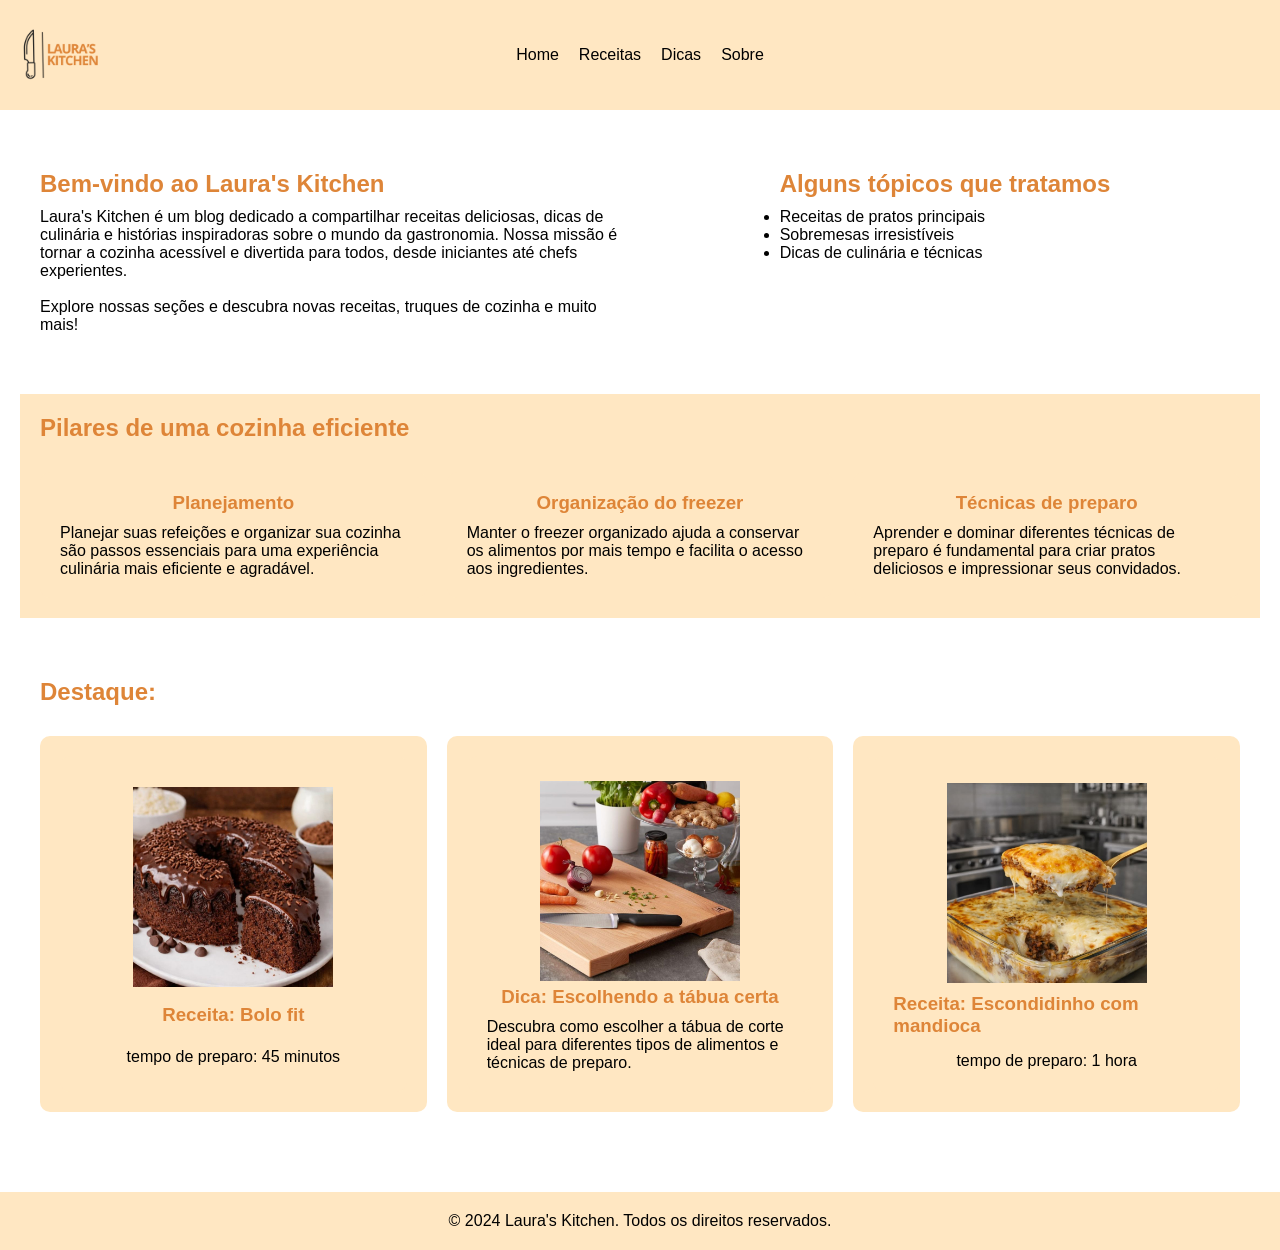
==== index.html @ 01894155 "Add initial HTML structure for Laura's Kitchen website - Created 'index.html' with homepage content " ====
<!DOCTYPE html>
<html lang="pt-BR">
<head>
    <meta charset="UTF-8">
    <meta name="viewport" content="width=device-width, initial-scale=1.0">
    <title>Laura's Kitchen</title>
    <link rel="stylesheet" href="assets/css/style.css">
</head>
<body>
    <header>
        <div class="logo">
            <img src="assets/img/logo.png" alt="Logo do blog">
        </div>
        <nav>
            <ul>
                <li><a href="index.html">Home</a></li>
                <li><a href="receitas.html">Receitas</a></li>
                <li><a href="dicas.html">Dicas</a></li>
                <li><a href="sobre.html">Sobre</a></li>
            </ul>
        </nav>
    </header>

    <main>
        <!-- section 1 com 2 divs -->
        <section class="apresentacao">
            <div class="quem-somos">
                <h2>Bem-vindo ao Laura's Kitchen</h2>
                <p>Laura's Kitchen é um blog dedicado a compartilhar receitas deliciosas, dicas de culinária e histórias inspiradoras sobre o mundo da gastronomia. Nossa missão é tornar a cozinha acessível e divertida para todos, desde iniciantes até chefs experientes.</p> </br>
                <p>Explore nossas seções e descubra novas receitas, truques de cozinha e muito mais!</p>
            </div>
            <div class="lista-topicos-vistos"> 
                <h2>Alguns tópicos que tratamos</h2>
                <ul>
                    <li>Receitas de pratos principais</li>
                    <li>Sobremesas irresistíveis</li>
                    <li>Dicas de culinária e técnicas</li>
                </ul>
            </div>
        </section>

        <!-- section 2 com 3 divs -->
        <section class="pilares">
            <h2>Pilares de uma cozinha eficiente</h2>
                <div class="card">
                    <h3>Planejamento</h3>
                    <p>Planejar suas refeições e organizar sua cozinha são passos essenciais para uma experiência culinária mais eficiente e agradável.</p>
                </div>
                <div class="card">
                    <h3>Organização do freezer</h3>
                    <p>Manter o freezer organizado ajuda a conservar os alimentos por mais tempo e facilita o acesso aos ingredientes.</p>
                </div>
                <div class="card">
                    <h3>Técnicas de preparo</h3>
                    <p>Aprender e dominar diferentes técnicas de preparo é fundamental para criar pratos deliciosos e impressionar seus convidados.</p>
                </div>
        </section> 
        
        <!-- section 3 com 3 divs -->
        <section class="destaque">
            <h2>Destaque: </h2>
            <a href="receitas.html#bolo-fit" id="card">
                <div class="card">
                    <img src="assets/img/bolo_fit.jpg" alt="Imagem de um bolo fit">
                    <h3>Receita: Bolo fit</h3>
                    <p>tempo de preparo: 45 minutos</p>
                </div>
            </a>
            <a href="dicas.html#taboa-de-corte" id="card">
                <div class="card">
                    <img src="assets/img/taboa_de_corte.jpg" alt="Imagem de uma dica de culinária">
                    <h3>Dica: Escolhendo a tábua certa</h3>
                    <p>Descubra como escolher a tábua de corte ideal para diferentes tipos de alimentos e técnicas de preparo.</p>
                </div>
            </a>
            <a href="receitas.html#escondidinho" id="card">
                <div class="card">
                    <img src="assets/img/escondidinho_mandioca.jpg" alt="Imagem de um escondidinho com mandioca">
                    <h3>Receita: Escondidinho com mandioca</h3>
                    <p>tempo de preparo: 1 hora</p>
                </div>
            </a>
        </section>
    </main>

    <footer>
        <p>&copy; 2024 Laura's Kitchen. Todos os direitos reservados.</p>
    </footer>

</body>
</html>
---- assets/css/style.css ----
:root{
    --destaque: #de8538;
    --fundo_laranja: #ffe7c2;
    --texto: #000000;

}

* {
  margin: 0;
  padding: 0;
  box-sizing: border-box;
}

body {
  font-family: Arial, sans-serif;
  justify-content: center; 
  align-items: center; 
  color: var(--texto);
}

img {
    max-width: 100%;
    object-fit: cover; /* Mantém a proporção da imagem */
    aspect-ratio: 1; /* proporção (quadrada)*/
    display: block;
    margin: 5px;
}

header {
    background-color: var(--fundo_laranja);
    display: grid;
    grid-template-columns: 1fr auto 1fr; 
    align-items: center;
    margin-bottom: 20px;
}

.logo {
    justify-self: start;
}

.logo img {
    width: 100px;
}

nav {
    justify-self: center;
}

nav ul {
    display: flex;
    list-style: none;
    gap: 20px;
}

nav a {
    text-decoration: none;
    color: var(--texto);
}

a:hover {
    color: var(--destaque);
}

main {
    padding: 20px;
}

h1, h2, h3 {
    color: var(--destaque);
    margin-bottom: 10px;
}

section {
    margin-bottom: 40px;
    padding: 20px;
    justify-items: center;
}

section img{
    width: 200px;
}

.apresentacao, .pilares, .destaque, .dicas, .receita, .sobre {
    display: grid;
    gap: 20px;
}

.apresentacao, .sobre, .dicas {
    grid-template-columns: repeat(2, minmax(0, 1fr));
    align-items: start;
}

.pilares h2, .destaque h2, .receita h2 , .receita-card h2, .dicas h2{
    grid-column: 1 / -1;
    justify-self: start;
}


.pilares, .destaque, .receita {
    display: grid;
    grid-template-columns: repeat(3, 1fr);
    gap: 20px;
    align-items: start;

}


.pilares, #escondidinho, #congelar-marmitas, #contato-redes {
    background-color: var(--fundo_laranja);
    
}

#contato-redes {
    justify-items: start;
}

footer {
    text-align: center;
    padding: 20px;
    background-color: var(--fundo_laranja);
}


#card, .card {
    background-color: var(--fundo_laranja);
    padding: 20px;
    border-radius: 10px;
    width: 100%;
    height: 100%;
    align-items: center;
    justify-items: center;
    text-decoration: none;
    color: var(--texto);
    display: grid;
}


@media(max-width: 600px){

    .pilares, .destaque, .receita, .apresentacao, .sobre, .dicas {
        grid-template-columns: 1fr;
    }

    .apresentacao, .receita{
        justify-items: start;
    }

    .logo img {
        width: 70px;
    }

}


@media(max-width: 400px){

    .logo img {
        width: 50px;
    }

    nav ul {
        padding: 10px;
        flex-direction: column;
        gap: 10px;
    }

}
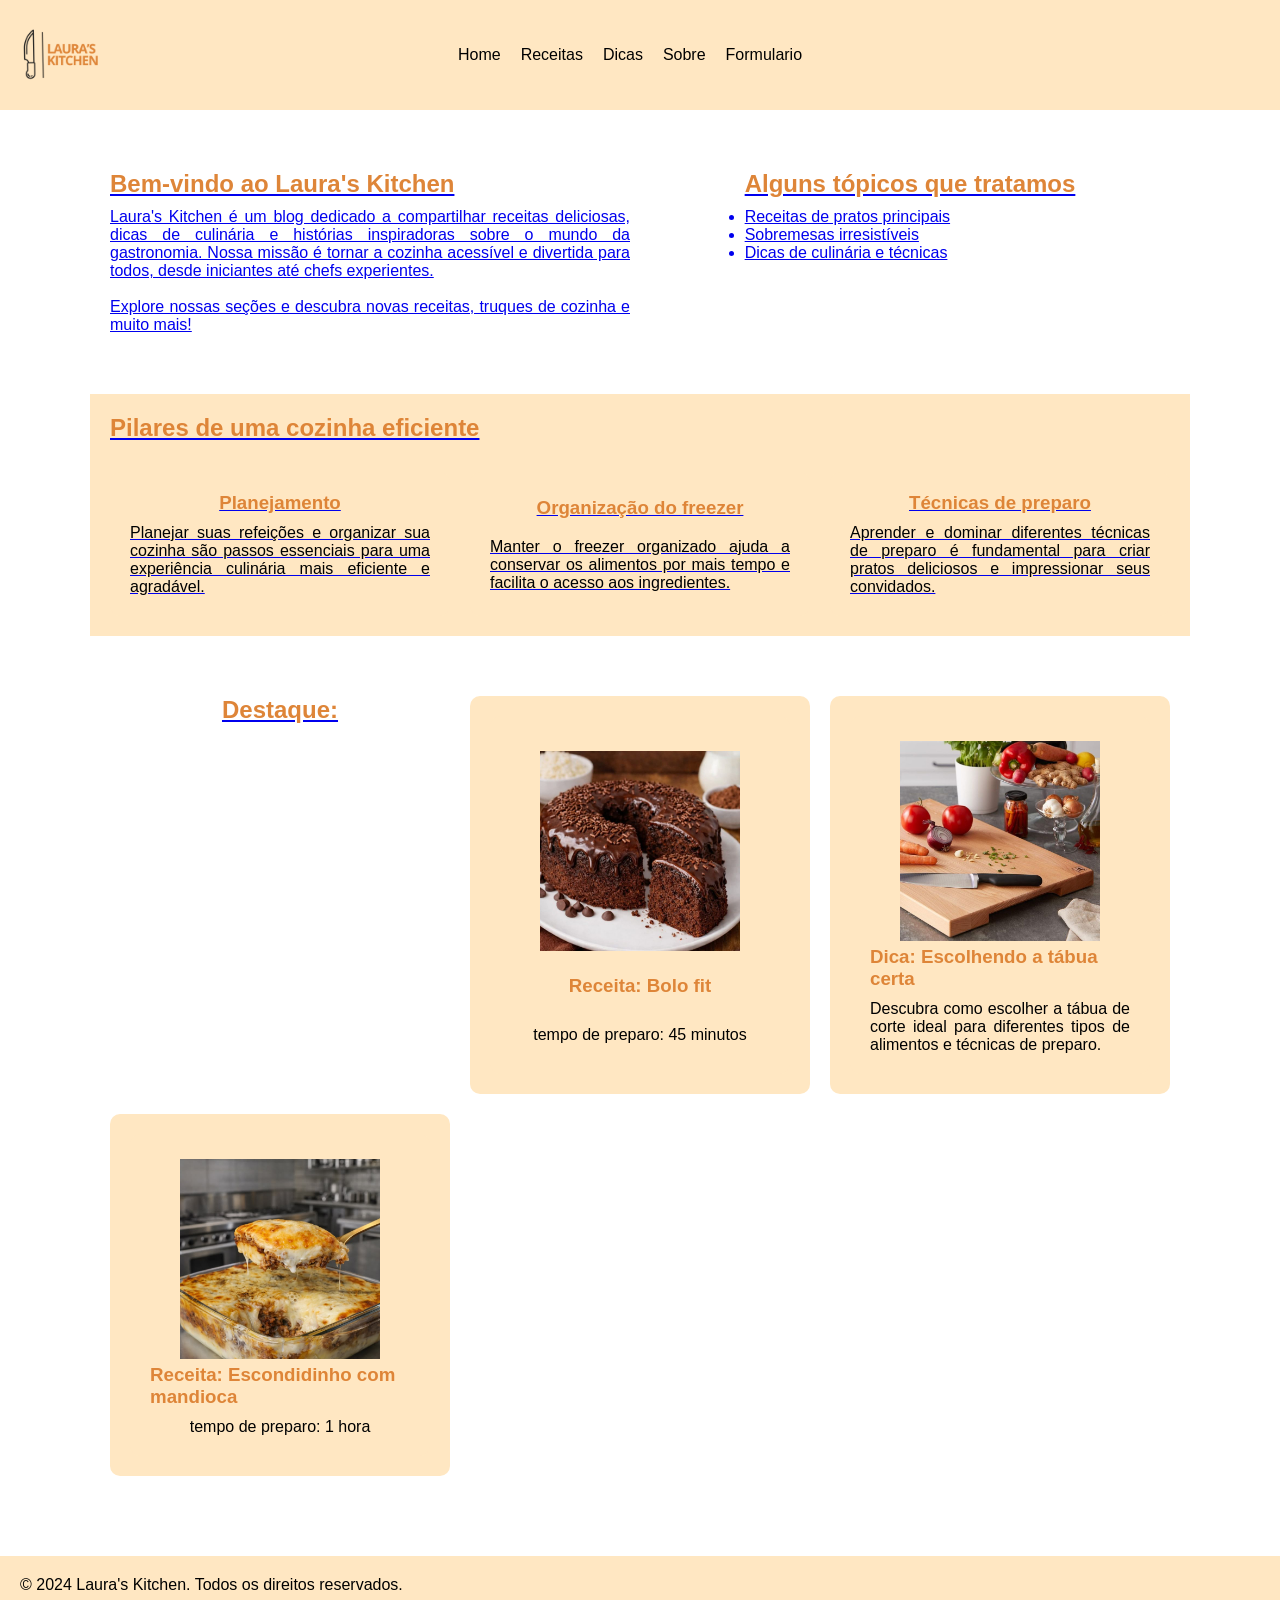
==== commit 0846a0b9: "Add link to Formulario in navigation menu" ====
--- a/index.html
+++ b/index.html
@@ -17,6 +17,7 @@
                 <li><a href="receitas.html">Receitas</a></li>
                 <li><a href="dicas.html">Dicas</a></li>
                 <li><a href="sobre.html">Sobre</a></li>
+                <li><a href="form.html">Formulario</li>
             </ul>
         </nav>
     </header>
@@ -88,4 +89,4 @@
     </footer>
 
 </body>
-</html>+</html>
--- a/assets/css/style.css
+++ b/assets/css/style.css
@@ -71,6 +71,8 @@
 }
 
 section {
+    width: 1100px;
+    margin: auto;
     margin-bottom: 40px;
     padding: 20px;
     justify-items: center;
@@ -134,6 +136,10 @@
     display: grid;
 }
 
+p, li{
+        text-align: justify;
+}
+
 
 @media(max-width: 600px){
 
@@ -164,4 +170,4 @@
         gap: 10px;
     }
 
-}+}
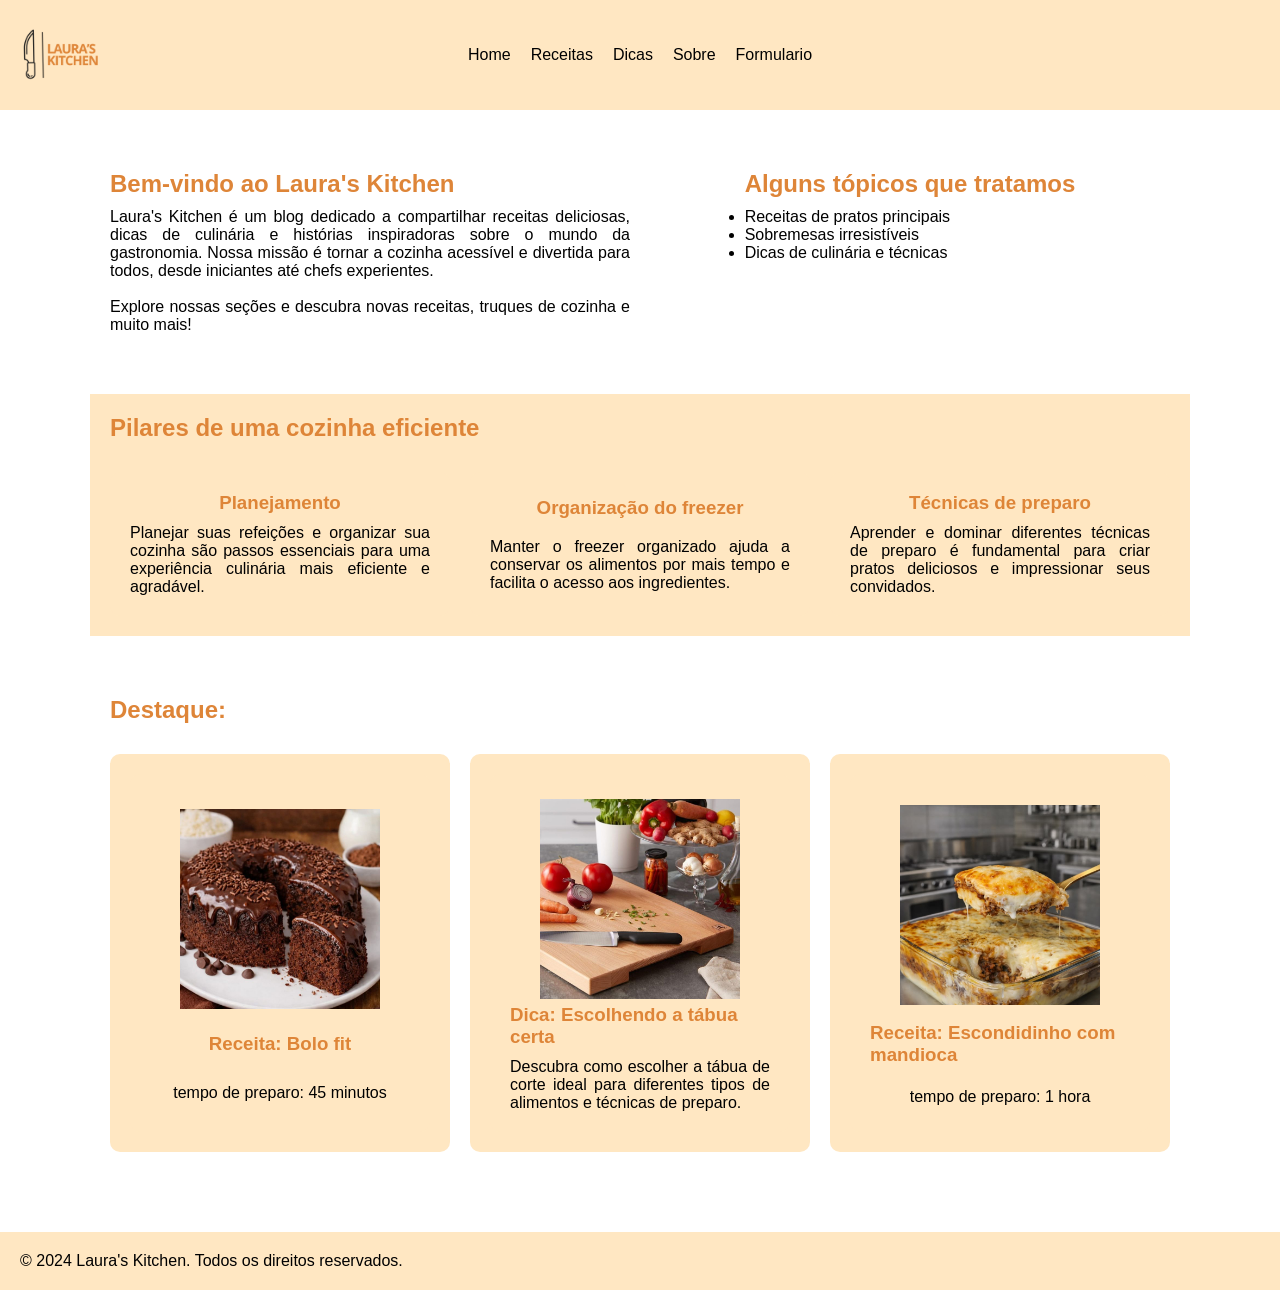
==== commit d2fd4e26: "Fix anchor tag in navigation for Formulario" ====
--- a/index.html
+++ b/index.html
@@ -17,7 +17,7 @@
                 <li><a href="receitas.html">Receitas</a></li>
                 <li><a href="dicas.html">Dicas</a></li>
                 <li><a href="sobre.html">Sobre</a></li>
-                <li><a href="form.html">Formulario</li>
+                <li><a href="form.html">Formulario</a></li>
             </ul>
         </nav>
     </header>
